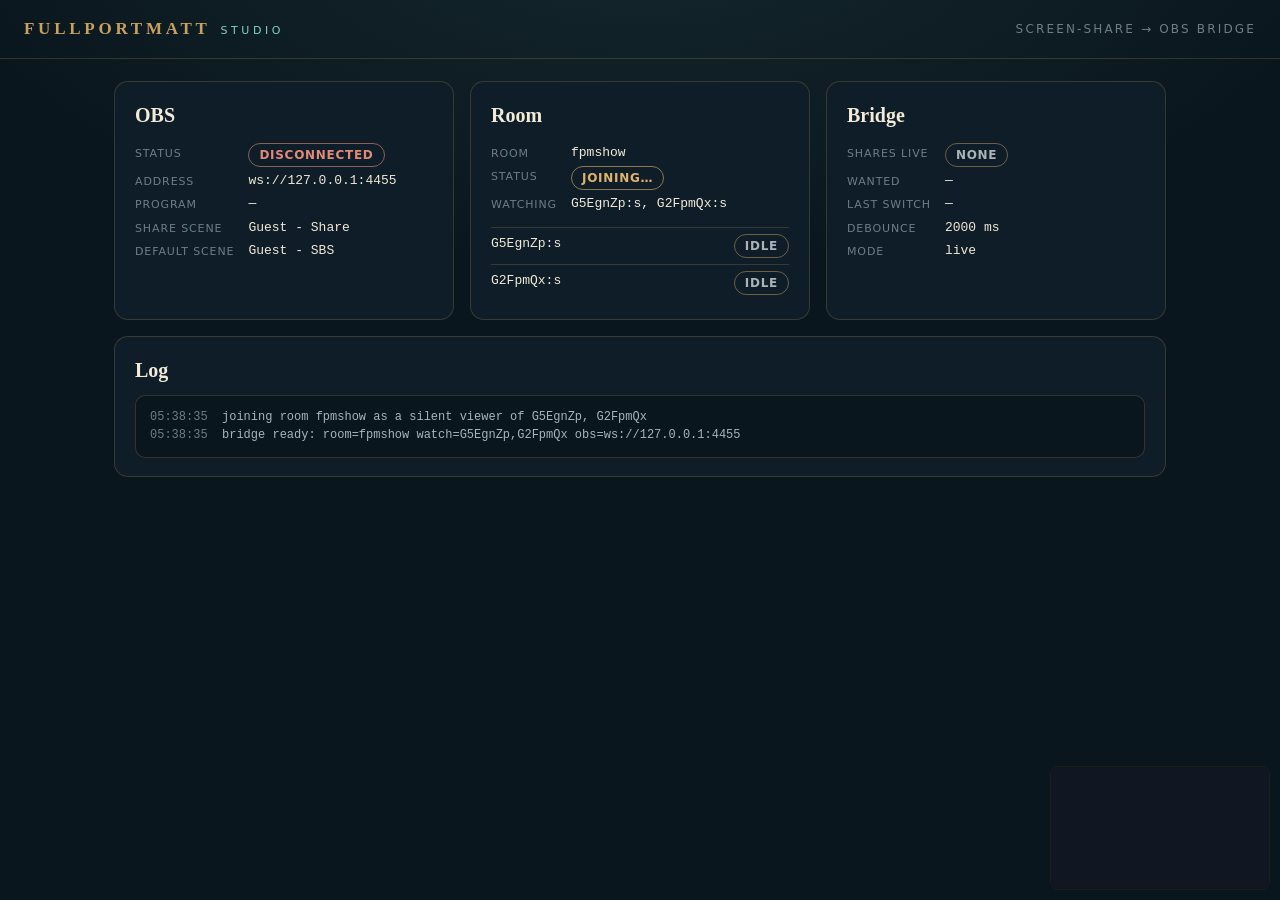
==== bridge.html @ c337cc10 "Add bridge.html: screen-share to OBS scene switcher for the Mac mini Self-contained page embedding t" ====
<!DOCTYPE html>
<html lang="en">
	<head>
		<meta charset="utf-8" />
		<meta name="viewport" content="width=device-width, initial-scale=1" />
		<meta name="robots" content="noindex" />
		<title>FULLPORTMATT · Screen-share → OBS bridge</title>
		<link rel="icon" href="./media/favicon.ico" />
		<style>
			:root {
				--ink: #0a161e;
				--ink-2: #0e1d27;
				--ink-3: #132632;
				--line: rgba(201, 161, 95, 0.22);
				--line-strong: rgba(201, 161, 95, 0.5);
				--gold: rgba(201, 161, 95, 1);
				--teal: #7fd4c1;
				--cream: #f3ead8;
				--muted: #a9b3b8;
				--soft: #6f7d85;
				--amber: #e0b36a;
				--danger: #e08a7a;
				--serif: "Iowan Old Style", "Palatino Linotype", Palatino, "Book Antiqua", Georgia, "Times New Roman", serif;
				--sans: system-ui, -apple-system, "Segoe UI", Roboto, "Helvetica Neue", Arial, sans-serif;
				--mono: ui-monospace, "SF Mono", Menlo, Consolas, "Liberation Mono", monospace;
				color-scheme: dark;
			}

			* {
				box-sizing: border-box;
			}

			body {
				margin: 0;
				min-height: 100vh;
				background: var(--ink);
				background-image: radial-gradient(1200px 600px at 50% -10%, rgba(127, 212, 193, 0.09), transparent 60%);
				color: var(--cream);
				font-family: var(--sans);
				font-size: 14px;
				line-height: 1.5;
				-webkit-font-smoothing: antialiased;
			}

			header {
				display: flex;
				align-items: center;
				justify-content: space-between;
				gap: 16px;
				padding: 16px 24px;
				border-bottom: 1px solid var(--line);
			}

			.wordmark {
				display: flex;
				align-items: baseline;
				gap: 10px;
			}

			.wordmark__name {
				font-family: var(--serif);
				font-weight: 700;
				font-size: 17px;
				letter-spacing: 0.22em;
				color: var(--gold);
			}

			.wordmark__sub {
				font-size: 11px;
				letter-spacing: 0.32em;
				text-transform: uppercase;
				color: var(--teal);
			}

			header .title {
				font-size: 12px;
				letter-spacing: 0.18em;
				text-transform: uppercase;
				color: var(--soft);
			}

			main {
				max-width: 1100px;
				margin: 0 auto;
				padding: 22px 24px 40px;
				display: grid;
				grid-template-columns: repeat(3, minmax(0, 1fr));
				gap: 16px;
			}

			.card {
				background: var(--ink-2);
				border: 1px solid var(--line);
				border-radius: 14px;
				padding: 18px 20px;
			}

			.card h2 {
				margin: 0 0 10px;
				font-family: var(--serif);
				font-weight: 600;
				font-size: 20px;
			}

			.kv {
				display: grid;
				grid-template-columns: auto 1fr;
				gap: 4px 14px;
				font-size: 13px;
			}

			.kv dt {
				color: var(--soft);
				letter-spacing: 0.08em;
				text-transform: uppercase;
				font-size: 11px;
				padding-top: 3px;
			}

			.kv dd {
				margin: 0;
				font-family: var(--mono);
				font-size: 13px;
				word-break: break-all;
			}

			.pill {
				display: inline-block;
				padding: 2px 10px;
				border-radius: 999px;
				border: 1px solid var(--line-strong);
				font-family: var(--sans);
				font-size: 12px;
				font-weight: 600;
				letter-spacing: 0.06em;
				text-transform: uppercase;
				color: var(--muted);
			}

			.pill[data-tone="ok"] {
				color: var(--teal);
				border-color: rgba(127, 212, 193, 0.6);
			}

			.pill[data-tone="warn"] {
				color: var(--amber);
				border-color: rgba(224, 179, 106, 0.6);
			}

			.pill[data-tone="bad"] {
				color: var(--danger);
				border-color: rgba(224, 138, 122, 0.6);
			}

			.pill[data-tone="gold"] {
				color: var(--gold);
			}

			.shares {
				list-style: none;
				padding: 0;
				margin: 8px 0 0;
				font-family: var(--mono);
				font-size: 13px;
			}

			.shares li {
				display: flex;
				justify-content: space-between;
				gap: 10px;
				padding: 6px 0;
				border-top: 1px solid var(--line);
			}

			.log {
				grid-column: 1 / -1;
			}

			.log pre {
				margin: 0;
				max-height: 46vh;
				overflow: auto;
				padding: 12px 14px;
				background: var(--ink);
				border: 1px solid var(--line);
				border-radius: 10px;
				font-family: var(--mono);
				font-size: 12px;
				line-height: 1.55;
				color: var(--muted);
				white-space: pre-wrap;
			}

			.log pre .t {
				color: var(--soft);
			}

			.log pre .ok {
				color: var(--teal);
			}

			.log pre .warn {
				color: var(--amber);
			}

			.log pre .bad {
				color: var(--danger);
			}

			.log pre .obs {
				color: var(--gold);
			}

			.btns {
				display: flex;
				flex-wrap: wrap;
				gap: 8px;
				margin-top: 12px;
			}

			button {
				font: inherit;
				color: var(--cream);
				background: var(--ink-3);
				border: 1px solid var(--line-strong);
				border-radius: 999px;
				padding: 7px 14px;
				cursor: pointer;
				font-size: 13px;
			}

			button:hover {
				background: rgba(201, 161, 95, 0.14);
			}

			button.danger {
				border-color: rgba(224, 138, 122, 0.6);
			}

			.hidden {
				display: none !important;
			}

			#stage {
				position: fixed;
				right: 10px;
				bottom: 10px;
				width: 220px;
				height: 124px;
				border: 1px solid var(--line);
				border-radius: 8px;
				overflow: hidden;
				background: #000;
				opacity: 0.6;
			}

			#stage iframe {
				width: 100%;
				height: 100%;
				border: 0;
			}

			@media (max-width: 860px) {
				main {
					grid-template-columns: 1fr;
				}
			}
		</style>
	</head>
	<body>
		<header>
			<div class="wordmark"><span class="wordmark__name">FULLPORTMATT</span><span class="wordmark__sub">Studio</span></div>
			<div class="title">Screen-share → OBS bridge</div>
		</header>

		<main>
			<section class="card">
				<h2>OBS</h2>
				<dl class="kv">
					<dt>Status</dt>
					<dd><span id="obsStatus" class="pill" data-tone="warn">connecting…</span></dd>
					<dt>Address</dt>
					<dd id="obsAddr"></dd>
					<dt>Program</dt>
					<dd id="obsScene">—</dd>
					<dt>Share scene</dt>
					<dd id="sceneShare"></dd>
					<dt>Default scene</dt>
					<dd id="sceneSbs"></dd>
				</dl>
			</section>

			<section class="card">
				<h2>Room</h2>
				<dl class="kv">
					<dt>Room</dt>
					<dd id="roomName"></dd>
					<dt>Status</dt>
					<dd><span id="roomStatus" class="pill" data-tone="warn">joining…</span></dd>
					<dt>Watching</dt>
					<dd id="watchList"></dd>
				</dl>
				<ul id="shares" class="shares"></ul>
			</section>

			<section class="card">
				<h2>Bridge</h2>
				<dl class="kv">
					<dt>Shares live</dt>
					<dd><span id="shareState" class="pill">none</span></dd>
					<dt>Wanted</dt>
					<dd id="wanted">—</dd>
					<dt>Last switch</dt>
					<dd id="lastSwitch">—</dd>
					<dt>Debounce</dt>
					<dd id="debounceText"></dd>
					<dt>Mode</dt>
					<dd id="modeText"></dd>
				</dl>
				<div id="testBtns" class="btns hidden"></div>
			</section>

			<section class="card log">
				<h2>Log</h2>
				<pre id="log"></pre>
			</section>
		</main>

		<div id="stage"></div>

		<script>
			(function () {
				"use strict";

				// ---- Config (URL params override the defaults) ---------------------------------------
				var params = new URLSearchParams(location.search);
				var ROOM = (params.get("room") || "fpmshow").replace(/[\W]+/g, "_");
				var WATCH = (params.get("watch") || "G5EgnZp,G2FpmQx")
					.split(",")
					.map(function (s) {
						return s.trim().replace(/:s$/, "").replace(/[\W]+/g, "_");
					})
					.filter(Boolean);
				var OBS_URL = params.get("obs") || "ws://127.0.0.1:4455";
				var OBS_PASS = params.has("pass") ? params.get("pass") : "bender-mini-4k";
				var SCENE_SHARE = params.get("sharescene") || "Guest - Share";
				var SCENE_SBS = params.get("sbsscene") || "Guest - SBS";
				var DEBOUNCE_MS = parseInt(params.get("debounce") || "2000", 10) || 2000;
				var SITE = params.get("site") || "./"; // where the VDO.Ninja app lives (same site by default)
				var TEST = params.has("test"); // manual trigger buttons
				var DRYRUN = params.has("dryrun"); // log scene switches instead of sending them
				var PASSWORD = params.get("password") || ""; // room password, if the show ever uses one

				// ---- State -----------------------------------------------------------------------------
				var shares = {}; // baseStreamID -> true while that guest's screen share is live
				var wantShare = null; // what the program scene should reflect: true = Share, false = SBS, null = untouched yet
				var appliedShare = null; // last state actually sent to OBS
				var debounceTimer = 0;
				var obs = null;
				var obsIdentified = false;
				var obsRetry = 2000;
				var reqId = 0;
				var pendingReq = {};
				var sceneNames = null;
				var currentScene = "";

				function $(id) {
					return document.getElementById(id);
				}

				function pad(n) {
					return n < 10 ? "0" + n : "" + n;
				}

				function log(text, tone) {
					var d = new Date();
					var t = pad(d.getHours()) + ":" + pad(d.getMinutes()) + ":" + pad(d.getSeconds());
					var pre = $("log");
					var line = document.createElement("div");
					var ts = document.createElement("span");
					ts.className = "t";
					ts.textContent = t + "  ";
					var body = document.createElement("span");
					if (tone) {
						body.className = tone;
					}
					body.textContent = text;
					line.appendChild(ts);
					line.appendChild(body);
					pre.insertBefore(line, pre.firstChild);
					while (pre.childNodes.length > 400) {
						pre.removeChild(pre.lastChild);
					}
					console.log("[bridge] " + text);
				}

				function setPill(id, text, tone) {
					var el = $(id);
					el.textContent = text;
					el.setAttribute("data-tone", tone || "");
				}

				// ---- Share state -----------------------------------------------------------------------
				function anyShare() {
					for (var k in shares) {
						if (shares[k]) {
							return true;
						}
					}
					return false;
				}

				function renderShares() {
					var ul = $("shares");
					ul.innerHTML = "";
					for (var i = 0; i < WATCH.length; i++) {
						var li = document.createElement("li");
						var id = document.createElement("span");
						id.textContent = WATCH[i] + ":s";
						var st = document.createElement("span");
						st.className = "pill";
						if (shares[WATCH[i]]) {
							st.textContent = "sharing";
							st.setAttribute("data-tone", "ok");
						} else {
							st.textContent = "idle";
						}
						li.appendChild(id);
						li.appendChild(st);
						ul.appendChild(li);
					}
					var live = anyShare();
					setPill("shareState", live ? "yes" : "none", live ? "ok" : "");
					$("wanted").textContent = wantShare === null ? "—" : wantShare ? SCENE_SHARE : SCENE_SBS;
				}

				// One handler for every signal: a watched guest's share went on or off.
				function onShareSignal(baseId, isOn, source) {
					if (WATCH.indexOf(baseId) === -1) {
						return;
					}
					isOn = !!isOn;
					if (!!shares[baseId] === isOn) {
						return; // no change
					}
					shares[baseId] = isOn;
					log("share " + (isOn ? "appeared" : "disappeared") + ": " + baseId + ":s  (" + source + ")", isOn ? "ok" : "warn");
					var live = anyShare();
					if (wantShare !== live) {
						wantShare = live;
						scheduleApply();
					}
					renderShares();
				}

				// Debounce: a share that flickers or a guest re-sharing within 2 s causes one switch, not several.
				function scheduleApply() {
					if (debounceTimer) {
						clearTimeout(debounceTimer);
					}
					debounceTimer = setTimeout(function () {
						debounceTimer = 0;
						applyScene();
					}, DEBOUNCE_MS);
				}

				function applyScene() {
					if (wantShare === null || wantShare === appliedShare) {
						return;
					}
					var scene = wantShare ? SCENE_SHARE : SCENE_SBS;
					if (!obsIdentified) {
						log("OBS not reachable; NOT switching to \"" + scene + "\" (will apply when OBS is back)", "bad");
						return;
					}
					if (sceneNames && sceneNames.indexOf(scene) === -1) {
						log("OBS has no scene named \"" + scene + "\"; NOT switching", "bad");
						return;
					}
					if (DRYRUN) {
						log("DRY RUN: would set program scene to \"" + scene + "\"", "obs");
						appliedShare = wantShare;
						$("lastSwitch").textContent = scene + " (dry run)";
						return;
					}
					var target = wantShare;
					obsRequest("SetCurrentProgramScene", { sceneName: scene }).then(
						function () {
							appliedShare = target;
							currentScene = scene;
							$("obsScene").textContent = scene;
							$("lastSwitch").textContent = scene + " @ " + new Date().toLocaleTimeString();
							log("OBS program scene → \"" + scene + "\"", "obs");
						},
						function (err) {
							log("SetCurrentProgramScene failed: " + err, "bad");
						}
					);
				}

				// ---- OBS WebSocket v5 ------------------------------------------------------------------
				function sha256b64(text) {
					var bytes = new TextEncoder().encode(text);
					return crypto.subtle.digest("SHA-256", bytes).then(function (buf) {
						var arr = new Uint8Array(buf);
						var s = "";
						for (var i = 0; i < arr.length; i++) {
							s += String.fromCharCode(arr[i]);
						}
						return btoa(s);
					});
				}

				function obsAuth(challenge, salt) {
					return sha256b64(OBS_PASS + salt).then(function (secret) {
						return sha256b64(secret + challenge);
					});
				}

				function obsRequest(type, data) {
					return new Promise(function (resolve, reject) {
						if (!obs || obs.readyState !== 1 || !obsIdentified) {
							reject("not connected");
							return;
						}
						var id = "r" + ++reqId;
						pendingReq[id] = { resolve: resolve, reject: reject };
						obs.send(JSON.stringify({ op: 6, d: { requestType: type, requestId: id, requestData: data || {} } }));
						setTimeout(function () {
							if (pendingReq[id]) {
								delete pendingReq[id];
								reject("timeout");
							}
						}, 5000);
					});
				}

				function connectOBS() {
					if (!window.crypto || !crypto.subtle) {
						setPill("obsStatus", "no crypto.subtle", "bad");
						log("crypto.subtle unavailable (open this page over https://, file:// or localhost)", "bad");
						return;
					}
					setPill("obsStatus", "connecting…", "warn");
					try {
						obs = new WebSocket(OBS_URL);
					} catch (e) {
						log("OBS websocket error: " + e, "bad");
						retryOBS();
						return;
					}
					obs.onopen = function () {
						log("OBS socket open, waiting for Hello");
					};
					obs.onmessage = function (ev) {
						var msg;
						try {
							msg = JSON.parse(ev.data);
						} catch (e) {
							return;
						}
						if (msg.op === 0) {
							// Hello
							var d = msg.d || {};
							var identify = { rpcVersion: 1, eventSubscriptions: 0 };
							if (d.authentication) {
								obsAuth(d.authentication.challenge, d.authentication.salt).then(function (auth) {
									identify.authentication = auth;
									obs.send(JSON.stringify({ op: 1, d: identify }));
								});
							} else {
								obs.send(JSON.stringify({ op: 1, d: identify }));
							}
						} else if (msg.op === 2) {
							// Identified
							obsIdentified = true;
							obsRetry = 2000;
							setPill("obsStatus", "connected", "ok");
							log("OBS identified (rpc " + (msg.d && msg.d.negotiatedRpcVersion) + ")", "ok");
							obsRequest("GetSceneList").then(function (res) {
								sceneNames = (res.scenes || []).map(function (s) {
									return s.sceneName;
								});
								currentScene = res.currentProgramSceneName || "";
								$("obsScene").textContent = currentScene || "—";
								var missing = [SCENE_SHARE, SCENE_SBS].filter(function (n) {
									return sceneNames.indexOf(n) === -1;
								});
								if (missing.length) {
									log("missing OBS scene(s): " + missing.join(", "), "bad");
								} else {
									log("OBS scenes OK: \"" + SCENE_SHARE + "\", \"" + SCENE_SBS + "\"; program is \"" + currentScene + "\"");
								}
								// A transition that happened while OBS was away is applied now (debounced).
								if (wantShare !== null && wantShare !== appliedShare) {
									scheduleApply();
								}
							}, function (err) {
								log("GetSceneList failed: " + err, "warn");
							});
						} else if (msg.op === 7) {
							var r = msg.d || {};
							var p = pendingReq[r.requestId];
							if (p) {
								delete pendingReq[r.requestId];
								if (r.requestStatus && r.requestStatus.result) {
									p.resolve(r.responseData || {});
								} else {
									p.reject((r.requestStatus && (r.requestStatus.comment || r.requestStatus.code)) || "request failed");
								}
							}
						}
					};
					obs.onclose = function (ev) {
						var wasIdentified = obsIdentified;
						obsIdentified = false;
						setPill("obsStatus", "disconnected", "bad");
						if (ev && ev.code === 4009) {
							log("OBS rejected the password (code 4009). Check &pass=", "bad");
						} else if (wasIdentified) {
							log("OBS connection closed (" + (ev ? ev.code : "?") + ")", "warn");
						}
						retryOBS();
					};
					obs.onerror = function () {
						// onclose follows; keep the log quiet.
					};
				}

				function retryOBS() {
					setTimeout(connectOBS, obsRetry);
					obsRetry = Math.min(obsRetry * 1.6, 30000);
				}

				// ---- VDO.Ninja iframe (official app, documented IFRAME API only) -------------------------
				var iframe = null;

				function connectRoom() {
					iframe = document.createElement("iframe");
					iframe.allow = "autoplay";
					var src = SITE + "?room=" + encodeURIComponent(ROOM) + "&view=" + encodeURIComponent(WATCH.join(",")) + "&novideo&noaudio&cleanoutput&nopreview&hidemenu&label=OBS%20bridge";
					if (PASSWORD) {
						src += "&password=" + encodeURIComponent(PASSWORD);
					}
					iframe.src = src;
					$("stage").appendChild(iframe);
					log("joining room " + ROOM + " as a silent viewer of " + WATCH.join(", "));
				}

				window.addEventListener("message", function (e) {
					if (!iframe || e.source !== iframe.contentWindow) {
						return;
					}
					var d = e.data;
					if (!d || typeof d !== "object") {
						return;
					}
					if (d.action === "joining-room") {
						setPill("roomStatus", "joining…", "warn");
					} else if (d.action === "joined-room-complete") {
						setPill("roomStatus", "in room", "ok");
						log("joined room " + ROOM, "ok");
					} else if (d.action === "view-connection") {
						var sid = d.streamID || "";
						if (!sid) {
							return;
						}
						if (/:s$/.test(sid)) {
							// A screen-share stream of a watched guest connected / disconnected.
							onShareSignal(sid.replace(/:s$/, ""), d.value === true, "view-connection");
						} else if (d.value === true) {
							log("guest connected: " + sid);
						} else if (d.value === false) {
							log("guest disconnected: " + sid, "warn");
							onShareSignal(sid, false, "guest left");
						}
					} else if (d.action === "remote-screenshare-state") {
						// The guest announced its screen-share state over the data channel.
						if (d.streamID) {
							onShareSignal(d.streamID.replace(/:s$/, ""), d.value === true, "remote-screenshare-state");
						}
					} else if (d.action === "director-connected") {
						log("director present");
					} else if ("detailedState" in d) {
						reconcile(d.detailedState);
					}
				});

				// Every 10 s ask the iframe for its connections: a share whose base stream is gone is cleared,
				// a :s stream we somehow missed is picked up. (Documented command: getDetailedState.)
				function reconcile(state) {
					if (!state || typeof state !== "object") {
						return;
					}
					var present = {};
					var sharesSeen = {};
					for (var k in state) {
						var item = state[k];
						var sid = item && item.streamID ? String(item.streamID) : k;
						if (/:s$/.test(sid)) {
							sharesSeen[sid.replace(/:s$/, "")] = true;
						} else {
							present[sid] = true;
						}
					}
					for (var i = 0; i < WATCH.length; i++) {
						var id = WATCH[i];
						if (shares[id] && !present[id]) {
							onShareSignal(id, false, "reconcile: guest gone");
						} else if (!shares[id] && sharesSeen[id] && present[id]) {
							onShareSignal(id, true, "reconcile: :s stream present");
						}
					}
				}

				setInterval(function () {
					if (iframe && iframe.contentWindow) {
						iframe.contentWindow.postMessage({ getDetailedState: true, cib: "bridge" }, "*");
					}
				}, 10000);

				// ---- Manual trigger path (&test): exercises the exact same handler the events use ----------
				function setupTestButtons() {
					var box = $("testBtns");
					box.classList.remove("hidden");
					WATCH.forEach(function (id) {
						var on = document.createElement("button");
						on.textContent = "Simulate " + id + ":s appears";
						on.onclick = function () {
							onShareSignal(id, true, "manual");
						};
						var off = document.createElement("button");
						off.textContent = "Simulate " + id + ":s disappears";
						off.onclick = function () {
							onShareSignal(id, false, "manual");
						};
						box.appendChild(on);
						box.appendChild(off);
					});
					var ping = document.createElement("button");
					ping.textContent = "OBS: GetCurrentProgramScene";
					ping.onclick = function () {
						obsRequest("GetCurrentProgramScene").then(
							function (res) {
								currentScene = res.currentProgramSceneName || "";
								$("obsScene").textContent = currentScene || "—";
								log("OBS program scene is \"" + currentScene + "\"", "obs");
							},
							function (err) {
								log("GetCurrentProgramScene failed: " + err, "bad");
							}
						);
					};
					box.appendChild(ping);
				}

				// Exposed for a DevTools / headless check of the detection logic.
				window.fpmBridge = {
					signal: onShareSignal,
					state: function () {
						return { shares: shares, wantShare: wantShare, appliedShare: appliedShare, obsIdentified: obsIdentified, currentScene: currentScene, sceneNames: sceneNames };
					}
				};

				// ---- Boot ------------------------------------------------------------------------------------
				$("obsAddr").textContent = OBS_URL;
				$("sceneShare").textContent = SCENE_SHARE;
				$("sceneSbs").textContent = SCENE_SBS;
				$("roomName").textContent = ROOM;
				$("watchList").textContent = WATCH.map(function (w) {
					return w + ":s";
				}).join(", ");
				$("debounceText").textContent = DEBOUNCE_MS + " ms";
				$("modeText").textContent = (DRYRUN ? "dry run (no scene changes)" : "live") + (TEST ? " · test buttons" : "");
				renderShares();
				if (TEST) {
					setupTestButtons();
				}
				log("bridge ready: room=" + ROOM + " watch=" + WATCH.join(",") + " obs=" + OBS_URL + (DRYRUN ? " [DRY RUN]" : ""));
				connectOBS();
				if (!params.has("noroom")) {
					connectRoom();
				} else {
					setPill("roomStatus", "disabled (&noroom)", "warn");
				}
			})();
		</script>
	</body>
</html>
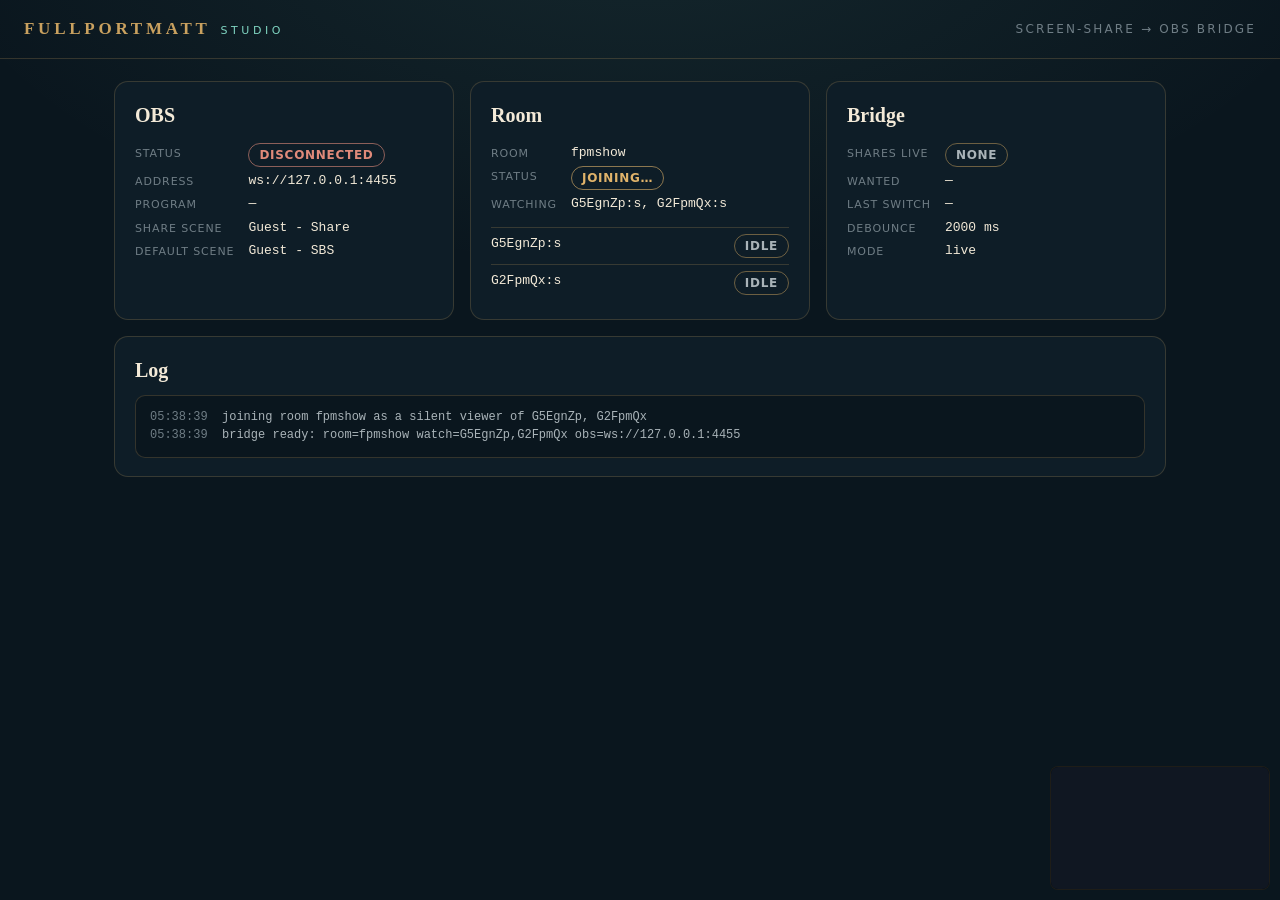
==== commit 039bc50b: "bridge.html: no hardcoded OBS password — require &pass= on the URL Co-Authored-By: Claude Fable 5 <n" ====
--- a/bridge.html
+++ b/bridge.html
@@ -342,7 +342,7 @@
 					})
 					.filter(Boolean);
 				var OBS_URL = params.get("obs") || "ws://127.0.0.1:4455";
-				var OBS_PASS = params.has("pass") ? params.get("pass") : "bender-mini-4k";
+				var OBS_PASS = params.get("pass") || ""; // REQUIRED for a password-protected OBS: pass &pass=... (never hardcode in this public file)
 				var SCENE_SHARE = params.get("sharescene") || "Guest - Share";
 				var SCENE_SBS = params.get("sbsscene") || "Guest - SBS";
 				var DEBOUNCE_MS = parseInt(params.get("debounce") || "2000", 10) || 2000;
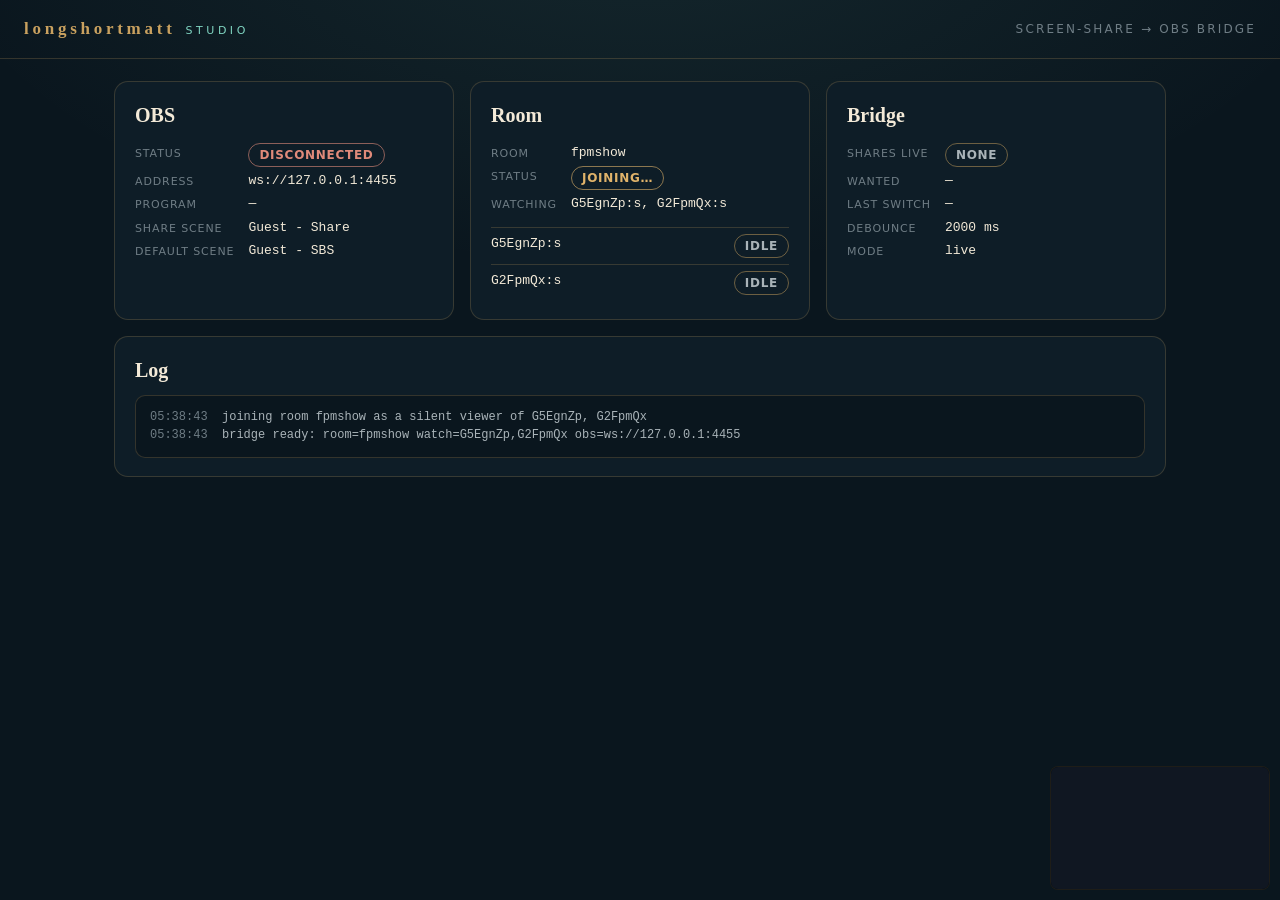
==== commit 418c4f51: "Plain-text longshortmatt stopgap on on-screen wordmarks and handles" ====
--- a/bridge.html
+++ b/bridge.html
@@ -4,7 +4,7 @@
 		<meta charset="utf-8" />
 		<meta name="viewport" content="width=device-width, initial-scale=1" />
 		<meta name="robots" content="noindex" />
-		<title>FULLPORTMATT · Screen-share → OBS bridge</title>
+		<title>longshortmatt · Screen-share → OBS bridge</title>
 		<link rel="icon" href="./media/favicon.ico" />
 		<style>
 			:root {
@@ -269,7 +269,7 @@
 	</head>
 	<body>
 		<header>
-			<div class="wordmark"><span class="wordmark__name">FULLPORTMATT</span><span class="wordmark__sub">Studio</span></div>
+			<div class="wordmark"><span class="wordmark__name">longshortmatt</span><span class="wordmark__sub">Studio</span></div>
 			<div class="title">Screen-share → OBS bridge</div>
 		</header>
 
